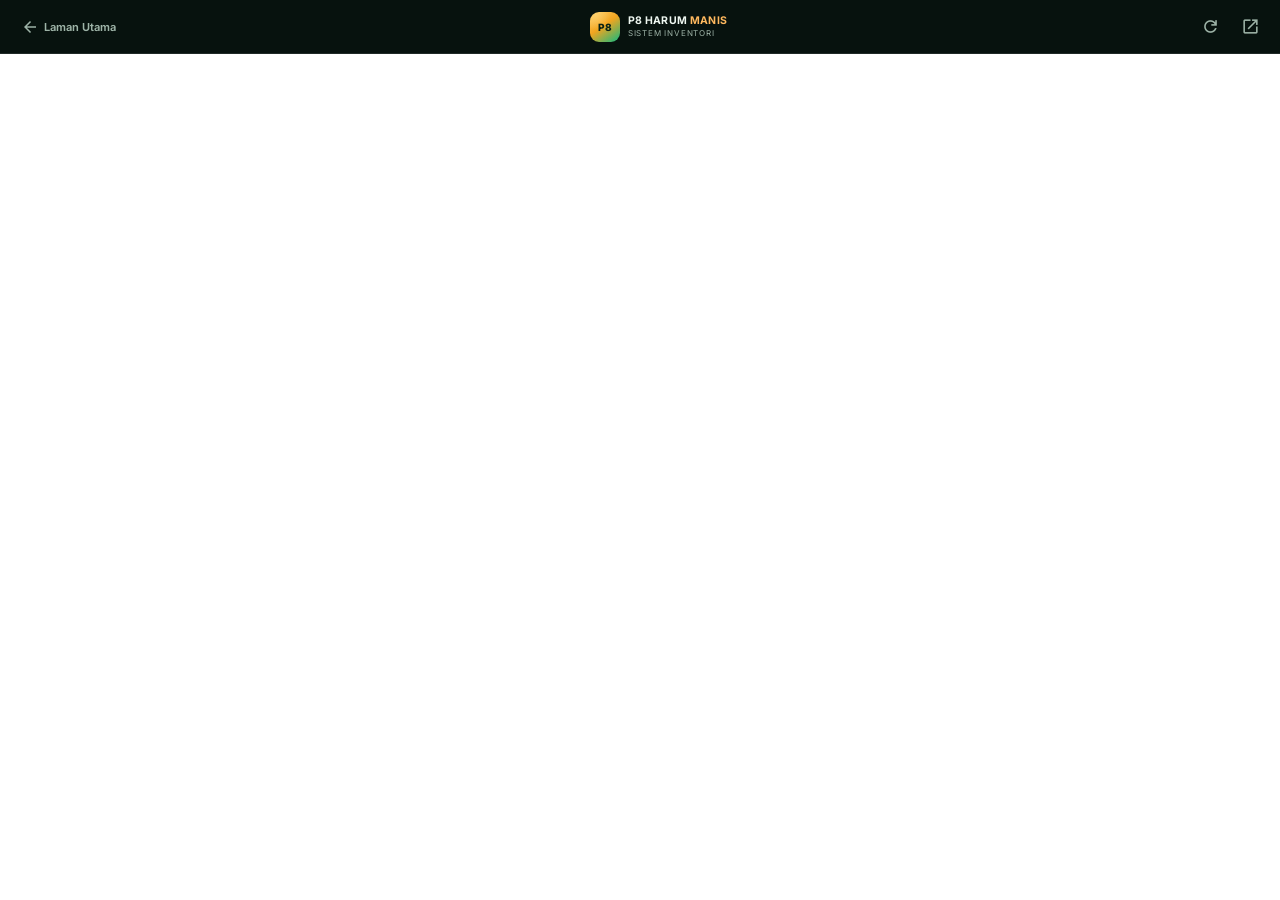
==== app.html @ 5139f56d "P8 Harum Manis public website" ====
<!DOCTYPE html>
<html lang="ms">
<head>
  <meta charset="UTF-8">
  <meta name="viewport" content="width=device-width, initial-scale=1, maximum-scale=5, viewport-fit=cover">
  <meta name="theme-color" content="#08130f">
  <title>Sistem Inventori — P8 Harum Manis</title>
  <meta name="robots" content="noindex, nofollow">
  <link rel="icon" href="assets/favicon.svg" type="image/svg+xml">
  <link rel="preconnect" href="https://fonts.googleapis.com">
  <link rel="preconnect" href="https://fonts.gstatic.com" crossorigin>
  <link href="https://fonts.googleapis.com/css2?family=Inter:wght@400;500;600;700;800&display=swap" rel="stylesheet">
  <link href="https://fonts.googleapis.com/css2?family=Material+Symbols+Outlined:opsz,wght,FILL,GRAD@20..48,100..700,0..1,-50..200&display=swap" rel="stylesheet">
  <link rel="stylesheet" href="app.css">
</head>
<body>
  <header class="appbar">
    <a class="back" href="index.html" title="Kembali ke laman utama">
      <span class="ms" aria-hidden="true">arrow_back</span>
      <span class="back-label">Laman Utama</span>
    </a>
    <div class="appbar-brand">
      <span class="brand-mark">P8</span>
      <span><b>P8 HARUM <em>MANIS</em></b><small>Sistem Inventori</small></span>
    </div>
    <div class="appbar-actions">
      <button class="icon-btn" type="button" id="reloadBtn" title="Muat semula" aria-label="Muat semula">
        <span class="ms" aria-hidden="true">refresh</span>
      </button>
      <a class="icon-btn" id="externalBtn" href="#" target="_blank" rel="noopener" title="Buka dalam tab baharu" aria-label="Buka dalam tab baharu">
        <span class="ms" aria-hidden="true">open_in_new</span>
      </a>
    </div>
  </header>

  <div class="app-frame-wrap">
    <div class="loader" id="loader">
      <div class="loader-ring"></div>
      <div class="loader-brand"><span class="brand-mark">P8</span></div>
      <h1>Membuka sistem inventori…</h1>
      <p>Jika diminta, log masuk dengan akaun Google yang telah didaftarkan.</p>
    </div>
    <iframe id="appFrame" title="Sistem Inventori P8 Harum Manis"
      allow="camera; microphone; clipboard-write; fullscreen"
      referrerpolicy="no-referrer-when-downgrade"></iframe>
    <div class="fallback" id="fallback">
      <span class="ms" aria-hidden="true">open_in_new</span>
      <h2>Sistem tidak dapat dimuatkan dalam halaman ini.</h2>
      <p>Buka sistem dalam tab baharu. Kamera juga lebih stabil di tab penuh.</p>
      <a class="btn" id="fallbackLink" href="#" target="_blank" rel="noopener">Buka Sistem</a>
    </div>
  </div>

  <script src="config.js"></script>
  <script>
    (function () {
      var cfg = window.P8_CONFIG || {};
      var url = cfg.appUrl || '';
      var frame = document.getElementById('appFrame');
      var loader = document.getElementById('loader');
      var fallback = document.getElementById('fallback');
      var external = document.getElementById('externalBtn');
      var fallbackLink = document.getElementById('fallbackLink');
      var reload = document.getElementById('reloadBtn');

      frame.addEventListener('load', function () {
        setTimeout(function () { loader.classList.add('hidden'); }, 300);
      });

      if (url) {
        external.href = url;
        fallbackLink.href = url;
        frame.src = url;
      } else {
        loader.style.display = 'none';
        fallback.style.display = 'flex';
      }

      setTimeout(function () {
        if (!loader.classList.contains('hidden')) {
          loader.classList.add('hidden');
        }
      }, 7000);

      reload.addEventListener('click', function () {
        loader.classList.remove('hidden');
        frame.src = url + (url.indexOf('?') > -1 ? '&' : '?') + 'r=' + Date.now();
      });
    })();
  </script>
</body>
</html>
---- app.css ----
:root {
  --bg: #08130f;
  --surface: #0e2118;
  --line: rgba(255,255,255,.10);
  --emerald: #4edea3;
  --amber: #ffb95f;
  --text: #eef7f1;
  --muted: #9db3a7;
  --font: 'Inter', -apple-system, BlinkMacSystemFont, 'Segoe UI', sans-serif;
  color-scheme: dark;
}
* { box-sizing: border-box; }
html, body { height: 100%; }
body {
  margin: 0; background: var(--bg); color: var(--text); font-family: var(--font);
  -webkit-font-smoothing: antialiased; overflow: hidden;
}
.ms {
  font-family: 'Material Symbols Outlined'; font-weight: normal; font-style: normal;
  font-size: 20px; line-height: 1; display: inline-block; letter-spacing: normal;
  text-transform: none; white-space: nowrap; word-wrap: normal; direction: ltr;
  -webkit-font-feature-settings: 'liga'; -webkit-font-smoothing: antialiased;
  font-variation-settings: 'FILL' 0, 'wght' 400, 'GRAD' 0, 'opsz' 24; vertical-align: middle;
}
.appbar {
  height: 54px; display: flex; align-items: center; gap: 12px; padding: 0 12px;
  background: rgba(8,19,15,.92); border-bottom: 1px solid var(--line);
  backdrop-filter: blur(14px); position: relative; z-index: 10;
}
.back {
  display: inline-flex; align-items: center; gap: 5px; color: var(--muted);
  font-size: 11px; font-weight: 650; padding: 7px 9px; border-radius: 8px; text-decoration: none;
}
.back:hover { background: rgba(255,255,255,.06); color: var(--text); }
.back .ms { font-size: 18px; }
.appbar-brand { display: flex; align-items: center; gap: 8px; min-width: 0; flex: 1; justify-content: center; }
.appbar-brand > span:last-child { display: flex; flex-direction: column; line-height: 1.1; min-width: 0; }
.appbar-brand b { font-size: 10.5px; letter-spacing: .03em; white-space: nowrap; overflow: hidden; text-overflow: ellipsis; }
.appbar-brand b em { font-style: normal; color: var(--amber); }
.appbar-brand small { font-size: 8px; letter-spacing: .1em; text-transform: uppercase; color: var(--muted); margin-top: 2px; }
.brand-mark {
  width: 30px; height: 30px; border-radius: 9px; display: grid; place-items: center;
  background: radial-gradient(90% 90% at 20% 10%, rgba(255,215,120,.6), transparent 55%), linear-gradient(145deg, #ffce6a 0%, #f2a51f 45%, #10b981 100%);
  color: #082015; font-size: 10px; font-weight: 800; flex: 0 0 auto;
}
.appbar-actions { display: flex; gap: 4px; }
.icon-btn {
  width: 36px; height: 36px; border-radius: 8px; display: grid; place-items: center;
  color: var(--muted); border: 1px solid transparent; background: transparent; text-decoration: none;
}
.icon-btn:hover { background: rgba(255,255,255,.06); color: var(--text); border-color: var(--line); }
.icon-btn .ms { font-size: 19px; }
.app-frame-wrap { position: relative; height: calc(100vh - 54px); height: calc(100dvh - 54px); background: #0b1326; }
iframe { width: 100%; height: 100%; border: 0; background: #0b1326; display: block; }
.loader {
  position: absolute; inset: 0; z-index: 5; display: flex; flex-direction: column;
  align-items: center; justify-content: center; text-align: center; padding: 24px;
  background: radial-gradient(700px 420px at 50% 21%, rgba(16,185,129,.13), transparent 65%), #08130f;
  transition: opacity .3s ease, visibility .3s ease;
}
.loader.hidden { opacity: 0; visibility: hidden; pointer-events: none; }
.loader-ring {
  width: 44px; height: 44px; border-radius: 50%; border: 2px solid rgba(255,255,255,.12);
  border-top-color: var(--emerald); animation: spin .9s linear infinite; margin-bottom: 14px;
}
@keyframes spin { to { transform: rotate(360deg); } }
.loader-brand { margin-bottom: 12px; }
.loader-brand .brand-mark { width: 46px; height: 46px; border-radius: 13px; font-size: 14px; }
.loader h1 { font-size: 16px; margin: 0 0 6px; font-weight: 700; }
.loader p { font-size: 11px; color: var(--muted); max-width: 38ch; line-height: 1.55; margin: 0; }
.fallback {
  position: absolute; inset: 0; z-index: 8; display: none; flex-direction: column;
  align-items: center; justify-content: center; text-align: center; padding: 24px;
  background: #08130f;
}
.fallback > .ms { font-size: 34px; color: var(--amber); margin-bottom: 10px; }
.fallback h2 { font-size: 17px; margin: 0 0 6px; }
.fallback p { font-size: 12px; color: var(--muted); max-width: 44ch; line-height: 1.55; margin: 0 0 16px; }
.fallback .btn {
  display: inline-flex; align-items: center; justify-content: center; height: 42px; padding: 0 18px;
  border-radius: 10px; background: var(--emerald); color: #04261a; font-weight: 700; text-decoration: none;
}
@media (max-width: 600px) {
  .back-label { display: none; }
  .appbar-brand { justify-content: flex-start; }
  .appbar-brand small { display: none; }
}
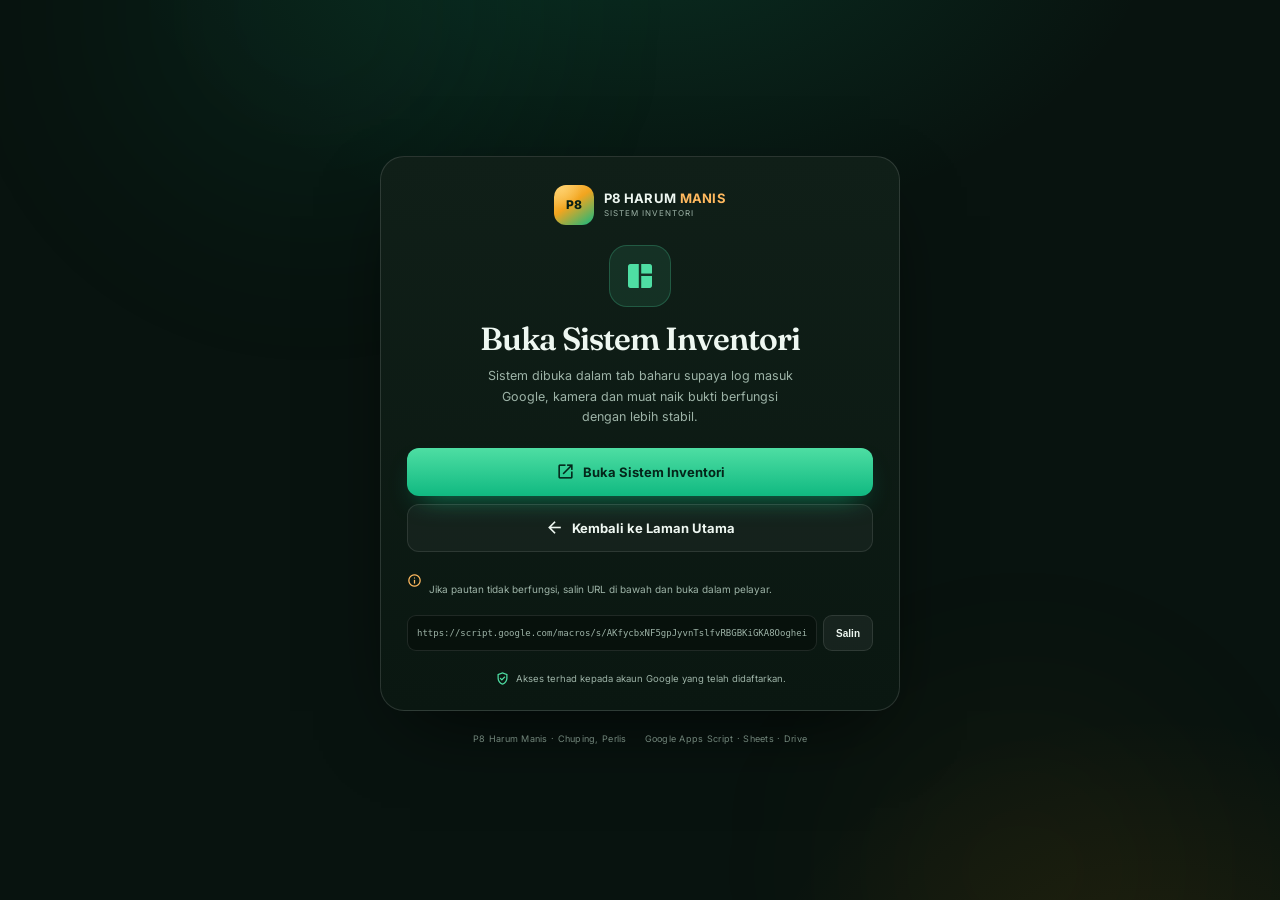
==== commit e8022b9f: "Fix system launch: open GAS in new tab instead of iframe" ====
--- a/app.html
+++ b/app.html
@@ -4,87 +4,86 @@
   <meta charset="UTF-8">
   <meta name="viewport" content="width=device-width, initial-scale=1, maximum-scale=5, viewport-fit=cover">
   <meta name="theme-color" content="#08130f">
-  <title>Sistem Inventori — P8 Harum Manis</title>
+  <title>Buka Sistem Inventori — P8 Harum Manis</title>
   <meta name="robots" content="noindex, nofollow">
   <link rel="icon" href="assets/favicon.svg" type="image/svg+xml">
   <link rel="preconnect" href="https://fonts.googleapis.com">
   <link rel="preconnect" href="https://fonts.gstatic.com" crossorigin>
-  <link href="https://fonts.googleapis.com/css2?family=Inter:wght@400;500;600;700;800&display=swap" rel="stylesheet">
+  <link href="https://fonts.googleapis.com/css2?family=Fraunces:opsz,wght@9..144,600&family=Inter:wght@400;500;600;700;800&display=swap" rel="stylesheet">
   <link href="https://fonts.googleapis.com/css2?family=Material+Symbols+Outlined:opsz,wght,FILL,GRAD@20..48,100..700,0..1,-50..200&display=swap" rel="stylesheet">
   <link rel="stylesheet" href="app.css">
 </head>
 <body>
-  <header class="appbar">
-    <a class="back" href="index.html" title="Kembali ke laman utama">
+  <div class="ambient ambient-a"></div>
+  <div class="ambient ambient-b"></div>
+
+  <main class="launch">
+    <div class="brand">
+      <span class="brand-mark">P8</span>
+      <span><b>P8 HARUM <em>MANIS</em></b><small>SISTEM INVENTORI</small></span>
+    </div>
+
+    <div class="icon"><span class="ms" aria-hidden="true">space_dashboard</span></div>
+
+    <h1>Buka Sistem Inventori</h1>
+    <p class="lead">Sistem dibuka dalam tab baharu supaya log masuk Google, kamera dan muat naik bukti berfungsi dengan lebih stabil.</p>
+
+    <a class="btn-primary" id="openSystem" href="#" target="_blank" rel="noopener">
+      <span class="ms" aria-hidden="true">open_in_new</span>
+      Buka Sistem Inventori
+    </a>
+    <a class="btn-secondary" href="index.html">
       <span class="ms" aria-hidden="true">arrow_back</span>
-      <span class="back-label">Laman Utama</span>
+      Kembali ke Laman Utama
     </a>
-    <div class="appbar-brand">
-      <span class="brand-mark">P8</span>
-      <span><b>P8 HARUM <em>MANIS</em></b><small>Sistem Inventori</small></span>
+
+    <div class="note">
+      <span class="ms" aria-hidden="true">info</span>
+      <p>Jika pautan tidak berfungsi, salin URL di bawah dan buka dalam pelayar.</p>
     </div>
-    <div class="appbar-actions">
-      <button class="icon-btn" type="button" id="reloadBtn" title="Muat semula" aria-label="Muat semula">
-        <span class="ms" aria-hidden="true">refresh</span>
-      </button>
-      <a class="icon-btn" id="externalBtn" href="#" target="_blank" rel="noopener" title="Buka dalam tab baharu" aria-label="Buka dalam tab baharu">
-        <span class="ms" aria-hidden="true">open_in_new</span>
-      </a>
+    <div class="url-box">
+      <input id="systemUrl" type="text" readonly value="">
+      <button type="button" id="copyBtn" title="Salin URL">Salin</button>
     </div>
-  </header>
 
-  <div class="app-frame-wrap">
-    <div class="loader" id="loader">
-      <div class="loader-ring"></div>
-      <div class="loader-brand"><span class="brand-mark">P8</span></div>
-      <h1>Membuka sistem inventori…</h1>
-      <p>Jika diminta, log masuk dengan akaun Google yang telah didaftarkan.</p>
+    <div class="secure">
+      <span class="ms" aria-hidden="true">verified_user</span>
+      <span>Akses terhad kepada akaun Google yang telah didaftarkan.</span>
     </div>
-    <iframe id="appFrame" title="Sistem Inventori P8 Harum Manis"
-      allow="camera; microphone; clipboard-write; fullscreen"
-      referrerpolicy="no-referrer-when-downgrade"></iframe>
-    <div class="fallback" id="fallback">
-      <span class="ms" aria-hidden="true">open_in_new</span>
-      <h2>Sistem tidak dapat dimuatkan dalam halaman ini.</h2>
-      <p>Buka sistem dalam tab baharu. Kamera juga lebih stabil di tab penuh.</p>
-      <a class="btn" id="fallbackLink" href="#" target="_blank" rel="noopener">Buka Sistem</a>
-    </div>
-  </div>
+  </main>
+
+  <footer class="launch-foot">
+    <span>P8 Harum Manis · Chuping, Perlis</span>
+    <span>Google Apps Script · Sheets · Drive</span>
+  </footer>
 
   <script src="config.js"></script>
   <script>
     (function () {
       var cfg = window.P8_CONFIG || {};
       var url = cfg.appUrl || '';
-      var frame = document.getElementById('appFrame');
-      var loader = document.getElementById('loader');
-      var fallback = document.getElementById('fallback');
-      var external = document.getElementById('externalBtn');
-      var fallbackLink = document.getElementById('fallbackLink');
-      var reload = document.getElementById('reloadBtn');
-
-      frame.addEventListener('load', function () {
-        setTimeout(function () { loader.classList.add('hidden'); }, 300);
-      });
-
+      var open = document.getElementById('openSystem');
+      var input = document.getElementById('systemUrl');
+      var copy = document.getElementById('copyBtn');
       if (url) {
-        external.href = url;
-        fallbackLink.href = url;
-        frame.src = url;
+        open.href = url;
+        input.value = url;
       } else {
-        loader.style.display = 'none';
-        fallback.style.display = 'flex';
+        open.href = 'index.html';
+        input.value = 'URL sistem belum dikonfigurasi dalam config.js';
       }
-
-      setTimeout(function () {
-        if (!loader.classList.contains('hidden')) {
-          loader.classList.add('hidden');
+      copy.addEventListener('click', function () {
+        if (!input.value) return;
+        input.select();
+        input.setSelectionRange(0, 99999);
+        try {
+          navigator.clipboard.writeText(input.value);
+          copy.textContent = 'Disalin';
+          setTimeout(function () { copy.textContent = 'Salin'; }, 1600);
+        } catch (e) {
+          document.execCommand('copy');
+          copy.textContent = 'Disalin';
         }
-      }, 7000);
-
-      reload.addEventListener('click', function () {
-        loader.classList.remove('hidden');
-        frame.src = url + (url.indexOf('?') > -1 ? '&' : '?') + 'r=' + Date.now();
       });
     })();
   </script>
--- a/app.css
+++ b/app.css
@@ -3,17 +3,25 @@
   --surface: #0e2118;
   --line: rgba(255,255,255,.10);
   --emerald: #4edea3;
+  --emerald-deep: #10b981;
   --amber: #ffb95f;
   --text: #eef7f1;
   --muted: #9db3a7;
   --font: 'Inter', -apple-system, BlinkMacSystemFont, 'Segoe UI', sans-serif;
+  --display: 'Fraunces', Georgia, serif;
   color-scheme: dark;
 }
 * { box-sizing: border-box; }
-html, body { height: 100%; }
+html, body { min-height: 100%; }
 body {
-  margin: 0; background: var(--bg); color: var(--text); font-family: var(--font);
-  -webkit-font-smoothing: antialiased; overflow: hidden;
+  margin: 0; min-height: 100vh; display: flex; flex-direction: column;
+  align-items: center; justify-content: center; padding: 28px 16px;
+  font-family: var(--font); color: var(--text);
+  background:
+    radial-gradient(800px 500px at 50% -10%, rgba(16,185,129,.16), transparent 65%),
+    radial-gradient(600px 420px at 90% 110%, rgba(245,158,11,.08), transparent 65%),
+    var(--bg);
+  -webkit-font-smoothing: antialiased; overflow-x: hidden;
 }
 .ms {
   font-family: 'Material Symbols Outlined'; font-weight: normal; font-style: normal;
@@ -22,66 +30,88 @@
   -webkit-font-feature-settings: 'liga'; -webkit-font-smoothing: antialiased;
   font-variation-settings: 'FILL' 0, 'wght' 400, 'GRAD' 0, 'opsz' 24; vertical-align: middle;
 }
-.appbar {
-  height: 54px; display: flex; align-items: center; gap: 12px; padding: 0 12px;
-  background: rgba(8,19,15,.92); border-bottom: 1px solid var(--line);
-  backdrop-filter: blur(14px); position: relative; z-index: 10;
+.ambient { position: fixed; border-radius: 50%; filter: blur(100px); pointer-events: none; opacity: .5; }
+.ambient-a { width: 420px; height: 420px; top: -200px; left: 8%; background: rgba(16,185,129,.12); }
+.ambient-b { width: 360px; height: 360px; bottom: -150px; right: 6%; background: rgba(245,158,11,.08); }
+.launch {
+  position: relative; z-index: 1; width: min(520px, 100%);
+  background: linear-gradient(180deg, #101f18 0%, #0a1711 100%);
+  border: 1px solid rgba(255,255,255,.13); border-radius: 24px;
+  padding: 28px 26px 24px; box-shadow: 0 30px 80px -30px rgba(0,0,0,.8);
+  display: flex; flex-direction: column; align-items: center; text-align: center;
 }
-.back {
-  display: inline-flex; align-items: center; gap: 5px; color: var(--muted);
-  font-size: 11px; font-weight: 650; padding: 7px 9px; border-radius: 8px; text-decoration: none;
+.brand { display: flex; align-items: center; gap: 10px; margin-bottom: 20px; }
+.brand > span:last-child { display: flex; flex-direction: column; align-items: flex-start; line-height: 1.15; }
+.brand b { font-size: 13px; letter-spacing: .02em; }
+.brand b em { font-style: normal; color: var(--amber); }
+.brand small { font-size: 8px; letter-spacing: .12em; color: var(--muted); margin-top: 3px; }
+.brand-mark {
+  width: 40px; height: 40px; border-radius: 12px; display: grid; place-items: center;
+  background: radial-gradient(90% 90% at 20% 10%, rgba(255,215,120,.6), transparent 55%), linear-gradient(145deg, #ffce6a 0%, #f2a51f 45%, #10b981 100%);
+  color: #082015; font-size: 12px; font-weight: 800; flex: 0 0 auto;
 }
-.back:hover { background: rgba(255,255,255,.06); color: var(--text); }
-.back .ms { font-size: 18px; }
-.appbar-brand { display: flex; align-items: center; gap: 8px; min-width: 0; flex: 1; justify-content: center; }
-.appbar-brand > span:last-child { display: flex; flex-direction: column; line-height: 1.1; min-width: 0; }
-.appbar-brand b { font-size: 10.5px; letter-spacing: .03em; white-space: nowrap; overflow: hidden; text-overflow: ellipsis; }
-.appbar-brand b em { font-style: normal; color: var(--amber); }
-.appbar-brand small { font-size: 8px; letter-spacing: .1em; text-transform: uppercase; color: var(--muted); margin-top: 2px; }
-.brand-mark {
-  width: 30px; height: 30px; border-radius: 9px; display: grid; place-items: center;
-  background: radial-gradient(90% 90% at 20% 10%, rgba(255,215,120,.6), transparent 55%), linear-gradient(145deg, #ffce6a 0%, #f2a51f 45%, #10b981 100%);
-  color: #082015; font-size: 10px; font-weight: 800; flex: 0 0 auto;
+.icon {
+  width: 62px; height: 62px; border-radius: 18px; display: grid; place-items: center;
+  background: rgba(78,222,163,.1); border: 1px solid rgba(78,222,163,.24);
+  color: var(--emerald); margin-bottom: 14px;
 }
-.appbar-actions { display: flex; gap: 4px; }
-.icon-btn {
-  width: 36px; height: 36px; border-radius: 8px; display: grid; place-items: center;
-  color: var(--muted); border: 1px solid transparent; background: transparent; text-decoration: none;
+.icon .ms { font-size: 32px; font-variation-settings: 'FILL' 1, 'wght' 400; }
+h1 {
+  font-family: var(--display); font-weight: 600; font-size: 32px;
+  letter-spacing: -.03em; line-height: 1.1; margin: 0;
 }
-.icon-btn:hover { background: rgba(255,255,255,.06); color: var(--text); border-color: var(--line); }
-.icon-btn .ms { font-size: 19px; }
-.app-frame-wrap { position: relative; height: calc(100vh - 54px); height: calc(100dvh - 54px); background: #0b1326; }
-iframe { width: 100%; height: 100%; border: 0; background: #0b1326; display: block; }
-.loader {
-  position: absolute; inset: 0; z-index: 5; display: flex; flex-direction: column;
-  align-items: center; justify-content: center; text-align: center; padding: 24px;
-  background: radial-gradient(700px 420px at 50% 21%, rgba(16,185,129,.13), transparent 65%), #08130f;
-  transition: opacity .3s ease, visibility .3s ease;
+.lead { font-size: 12.5px; line-height: 1.65; color: var(--muted); margin: 10px 0 20px; max-width: 40ch; }
+.btn-primary, .btn-secondary {
+  width: 100%; height: 48px; border-radius: 12px; display: inline-flex;
+  align-items: center; justify-content: center; gap: 8px;
+  font-size: 13px; font-weight: 700; text-decoration: none;
+  transition: transform .18s ease, filter .18s ease, background .18s ease;
 }
-.loader.hidden { opacity: 0; visibility: hidden; pointer-events: none; }
-.loader-ring {
-  width: 44px; height: 44px; border-radius: 50%; border: 2px solid rgba(255,255,255,.12);
-  border-top-color: var(--emerald); animation: spin .9s linear infinite; margin-bottom: 14px;
+.btn-primary {
+  background: linear-gradient(180deg, var(--emerald) 0%, var(--emerald-deep) 100%);
+  color: #04261a; box-shadow: 0 12px 28px -14px rgba(16,185,129,.85);
 }
-@keyframes spin { to { transform: rotate(360deg); } }
-.loader-brand { margin-bottom: 12px; }
-.loader-brand .brand-mark { width: 46px; height: 46px; border-radius: 13px; font-size: 14px; }
-.loader h1 { font-size: 16px; margin: 0 0 6px; font-weight: 700; }
-.loader p { font-size: 11px; color: var(--muted); max-width: 38ch; line-height: 1.55; margin: 0; }
-.fallback {
-  position: absolute; inset: 0; z-index: 8; display: none; flex-direction: column;
-  align-items: center; justify-content: center; text-align: center; padding: 24px;
-  background: #08130f;
+.btn-primary:hover { filter: brightness(1.05); transform: translateY(-1px); }
+.btn-secondary {
+  margin-top: 8px; background: rgba(255,255,255,.04); border: 1px solid var(--line);
+  color: var(--text);
 }
-.fallback > .ms { font-size: 34px; color: var(--amber); margin-bottom: 10px; }
-.fallback h2 { font-size: 17px; margin: 0 0 6px; }
-.fallback p { font-size: 12px; color: var(--muted); max-width: 44ch; line-height: 1.55; margin: 0 0 16px; }
-.fallback .btn {
-  display: inline-flex; align-items: center; justify-content: center; height: 42px; padding: 0 18px;
-  border-radius: 10px; background: var(--emerald); color: #04261a; font-weight: 700; text-decoration: none;
+.btn-secondary:hover { background: rgba(255,255,255,.08); }
+.btn-primary .ms, .btn-secondary .ms { font-size: 19px; }
+.note {
+  display: flex; align-items: flex-start; gap: 7px; width: 100%;
+  margin-top: 20px; text-align: left; font-size: 10px; line-height: 1.55; color: var(--muted);
 }
-@media (max-width: 600px) {
-  .back-label { display: none; }
-  .appbar-brand { justify-content: flex-start; }
-  .appbar-brand small { display: none; }
+.note .ms { font-size: 15px; color: var(--amber); margin-top: 1px; }
+.url-box {
+  display: flex; width: 100%; margin-top: 8px; gap: 6px;
 }
+.url-box input {
+  flex: 1; min-width: 0; height: 36px; border-radius: 9px; border: 1px solid var(--line);
+  background: #07110c; color: var(--muted); font-family: ui-monospace, monospace;
+  font-size: 9px; padding: 0 9px;
+}
+.url-box button {
+  height: 36px; padding: 0 12px; border-radius: 9px; border: 1px solid var(--line);
+  background: rgba(255,255,255,.05); color: var(--text); font-size: 10px; font-weight: 700;
+}
+.url-box button:hover { background: rgba(255,255,255,.1); }
+.secure {
+  display: inline-flex; align-items: center; gap: 6px; margin-top: 20px;
+  font-size: 9.5px; color: var(--muted);
+}
+.secure .ms { font-size: 15px; color: var(--emerald); }
+.launch-foot {
+  position: relative; z-index: 1; margin-top: 22px;
+  display: flex; gap: 10px 18px; flex-wrap: wrap; justify-content: center;
+  font-size: 9px; color: #71857a; letter-spacing: .03em;
+}
+@media (max-width: 520px) {
+  body { padding: 18px 12px; justify-content: flex-start; }
+  .launch { margin-top: 4vh; padding: 24px 18px 20px; border-radius: 20px; }
+  h1 { font-size: 27px; }
+  .launch-foot { flex-direction: column; align-items: center; gap: 4px; }
+}
+@media (prefers-reduced-motion: reduce) {
+  * { transition-duration: .001ms !important; animation-duration: .001ms !important; }
+}
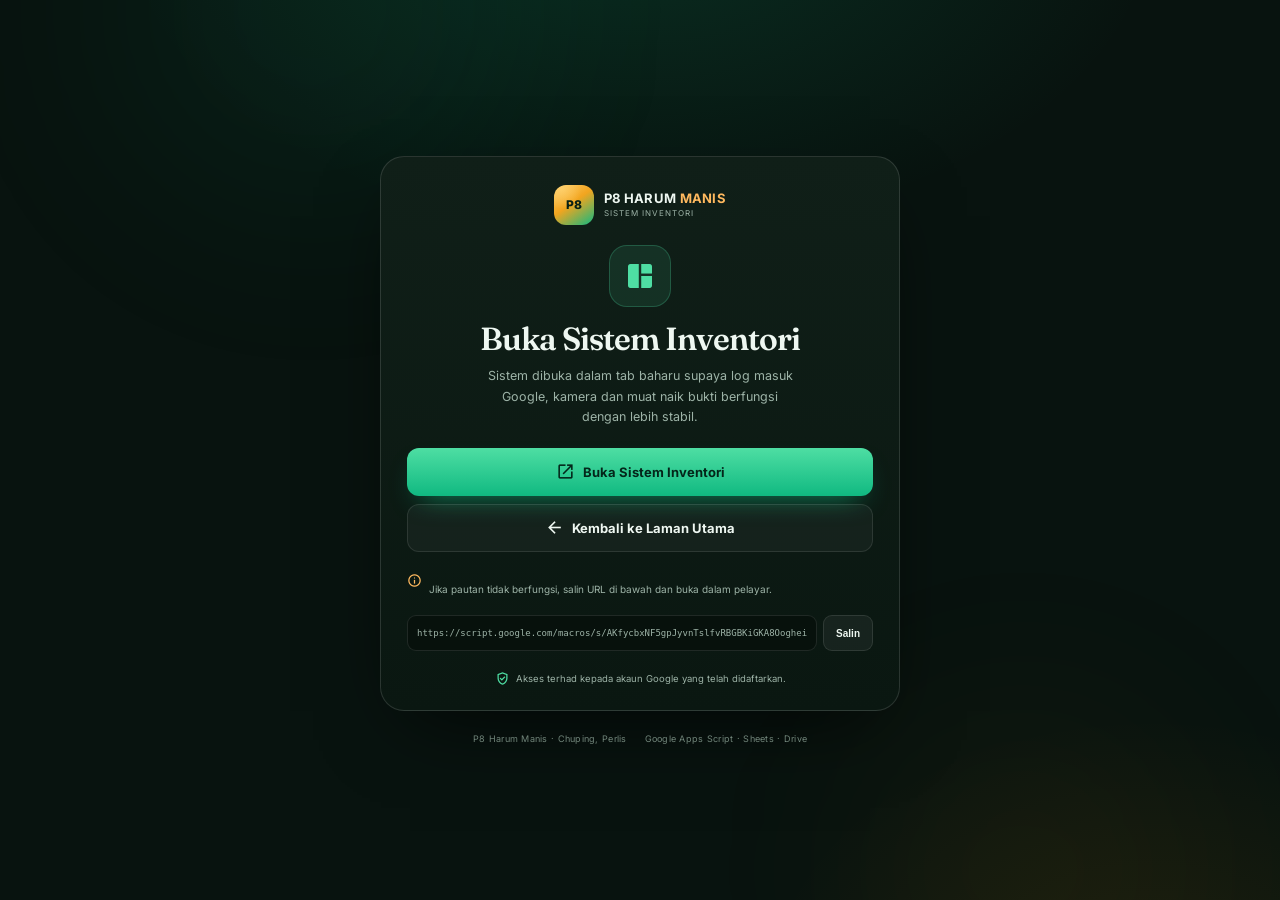
==== commit 9f82d61b: "Direct system links and cache-busted assets" ====
--- a/app.html
+++ b/app.html
@@ -11,7 +11,7 @@
   <link rel="preconnect" href="https://fonts.gstatic.com" crossorigin>
   <link href="https://fonts.googleapis.com/css2?family=Fraunces:opsz,wght@9..144,600&family=Inter:wght@400;500;600;700;800&display=swap" rel="stylesheet">
   <link href="https://fonts.googleapis.com/css2?family=Material+Symbols+Outlined:opsz,wght,FILL,GRAD@20..48,100..700,0..1,-50..200&display=swap" rel="stylesheet">
-  <link rel="stylesheet" href="app.css">
+  <link rel="stylesheet" href="app.css?v=20261112c">
 </head>
 <body>
   <div class="ambient ambient-a"></div>
@@ -57,7 +57,7 @@
     <span>Google Apps Script · Sheets · Drive</span>
   </footer>
 
-  <script src="config.js"></script>
+  <script src="config.js?v=20261112c"></script>
   <script>
     (function () {
       var cfg = window.P8_CONFIG || {};
